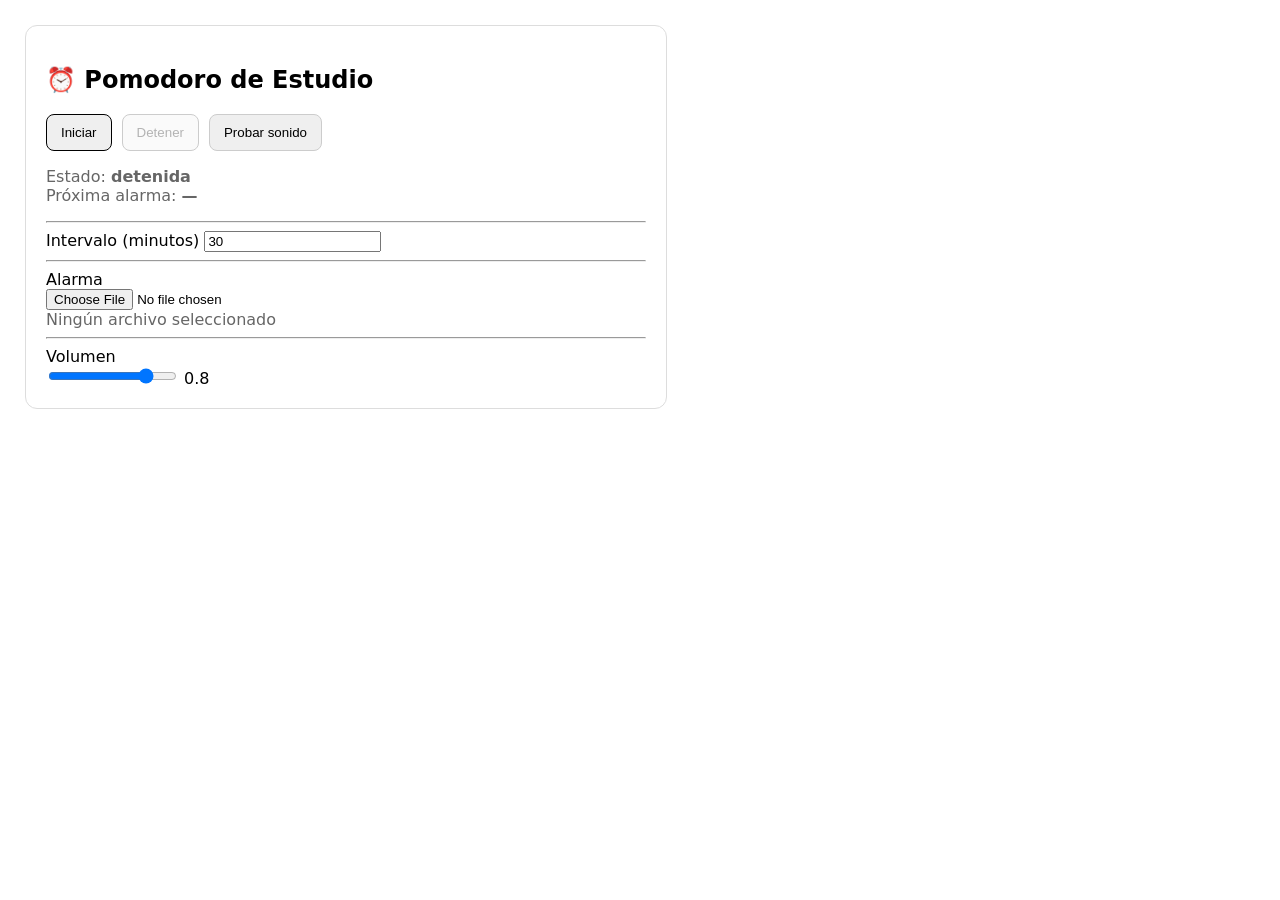
==== Pomoro.html @ c630a1e1 "Primer commit" ====
<!doctype html>
<html lang="es">
<head>
<meta charset="utf-8">
<title>Pomodoro de Estudio</title>

<style>
body{
font-family:system-ui;
margin:25px;
}

.card{
max-width:600px;
border:1px solid #ddd;
border-radius:12px;
padding:20px;
}

button{
padding:10px 14px;
border-radius:8px;
border:1px solid #ccc;
cursor:pointer;
}

.primary{
border-color:#000;
}

.row{
display:flex;
gap:10px;
flex-wrap:wrap;
}

.muted{
color:#666;
}

.mono{
font-family:monospace;
font-size:16px;
}
</style>
</head>

<body>

<div class="card">

<h2>⏰ Pomodoro de Estudio</h2>

<div class="row">
<button id="start" class="primary">Iniciar</button>
<button id="stop" disabled>Detener</button>
<button id="test">Probar sonido</button>
</div>

<p class="muted">
Estado: <strong id="status">detenida</strong>
<span id="countdownWrap" style="display:none">
 · faltan <strong id="countdown" class="mono">--:--</strong>
</span>
<br>
Próxima alarma: <strong id="next">—</strong>
</p>

<hr>

<label>Intervalo (minutos)</label>
<input id="mins" type="number" value="30" min="1">

<hr>

<label>Alarma</label><br>
<input id="file" type="file" accept="audio/*">

<div class="muted" id="fileLabel">Ningún archivo seleccionado</div>

<hr>

<label>Volumen</label><br>
<input id="vol" type="range" min="0" max="1" step="0.01" value="0.8">
<span id="volLabel">0.8</span>

</div>


<script>

let timer=null
let nextAlarm=null
let countdownTimer=null

let audioCtx=null
let gainNode=null
let decodedBuffer=null

const startBtn=document.getElementById("start")
const stopBtn=document.getElementById("stop")
const testBtn=document.getElementById("test")

const status=document.getElementById("status")
const next=document.getElementById("next")

const countdown=document.getElementById("countdown")
const countdownWrap=document.getElementById("countdownWrap")

const minsInput=document.getElementById("mins")

const fileInput=document.getElementById("file")
const fileLabel=document.getElementById("fileLabel")

const vol=document.getElementById("vol")
const volLabel=document.getElementById("volLabel")

function formatTime(date){
return date.toLocaleTimeString()
}

function pad(n){
return n.toString().padStart(2,"0")
}

function updateCountdown(){

if(!nextAlarm) return

let diff=nextAlarm-Date.now()

if(diff<0) diff=0

let sec=Math.ceil(diff/1000)

let m=Math.floor(sec/60)
let s=sec%60

countdown.textContent=pad(m)+":"+pad(s)

}

function startCountdown(){

stopCountdown()

countdownTimer=setInterval(updateCountdown,1000)

}

function stopCountdown(){

if(countdownTimer)
clearInterval(countdownTimer)

countdownTimer=null

}

async function unlockAudio(){

if(!audioCtx){

audioCtx=new AudioContext()

gainNode=audioCtx.createGain()

gainNode.connect(audioCtx.destination)

}

if(audioCtx.state==="suspended")
await audioCtx.resume()

}

function updateVolume(){

volLabel.textContent=vol.value

if(gainNode)
gainNode.gain.value=vol.value

}

async function decodeFile(file){

if(!audioCtx) return

const buf=await file.arrayBuffer()

decodedBuffer=await audioCtx.decodeAudioData(buf)

}

async function playSound(){

await unlockAudio()

updateVolume()

if(decodedBuffer){

let src=audioCtx.createBufferSource()

src.buffer=decodedBuffer

src.connect(gainNode)

src.start()

}else{

let osc=audioCtx.createOscillator()
let g=audioCtx.createGain()

osc.frequency.value=880

g.gain.value=0.12

osc.connect(g)
g.connect(gainNode)

osc.start()

setTimeout(()=>osc.stop(),700)

}

}

function minutesToMs(m){
return m*60000
}

function schedule(){

let mins=parseInt(minsInput.value)||30

let delay=minutesToMs(mins)

nextAlarm=Date.now()+delay

next.textContent=formatTime(new Date(nextAlarm))

startCountdown()

timer=setTimeout(async ()=>{

await playSound()

schedule()

},delay)

}

function start(){

stop()

schedule()

status.textContent="corriendo"

startBtn.disabled=true
stopBtn.disabled=false

countdownWrap.style.display="inline"

}

function stop(){

if(timer)
clearTimeout(timer)

timer=null

nextAlarm=null

stopCountdown()

status.textContent="detenida"

next.textContent="—"

countdownWrap.style.display="none"

startBtn.disabled=false
stopBtn.disabled=true

}

startBtn.onclick=start

stopBtn.onclick=stop

testBtn.onclick=playSound

minsInput.onchange=()=>{
if(timer) start()
}

vol.oninput=updateVolume

fileInput.onchange=async ()=>{

let f=fileInput.files[0]

if(!f){

decodedBuffer=null
fileLabel.textContent="Ningún archivo seleccionado"

return
}

fileLabel.textContent=f.name

await unlockAudio()

await decodeFile(f)

}

updateVolume()

</script>

</body>
</html>
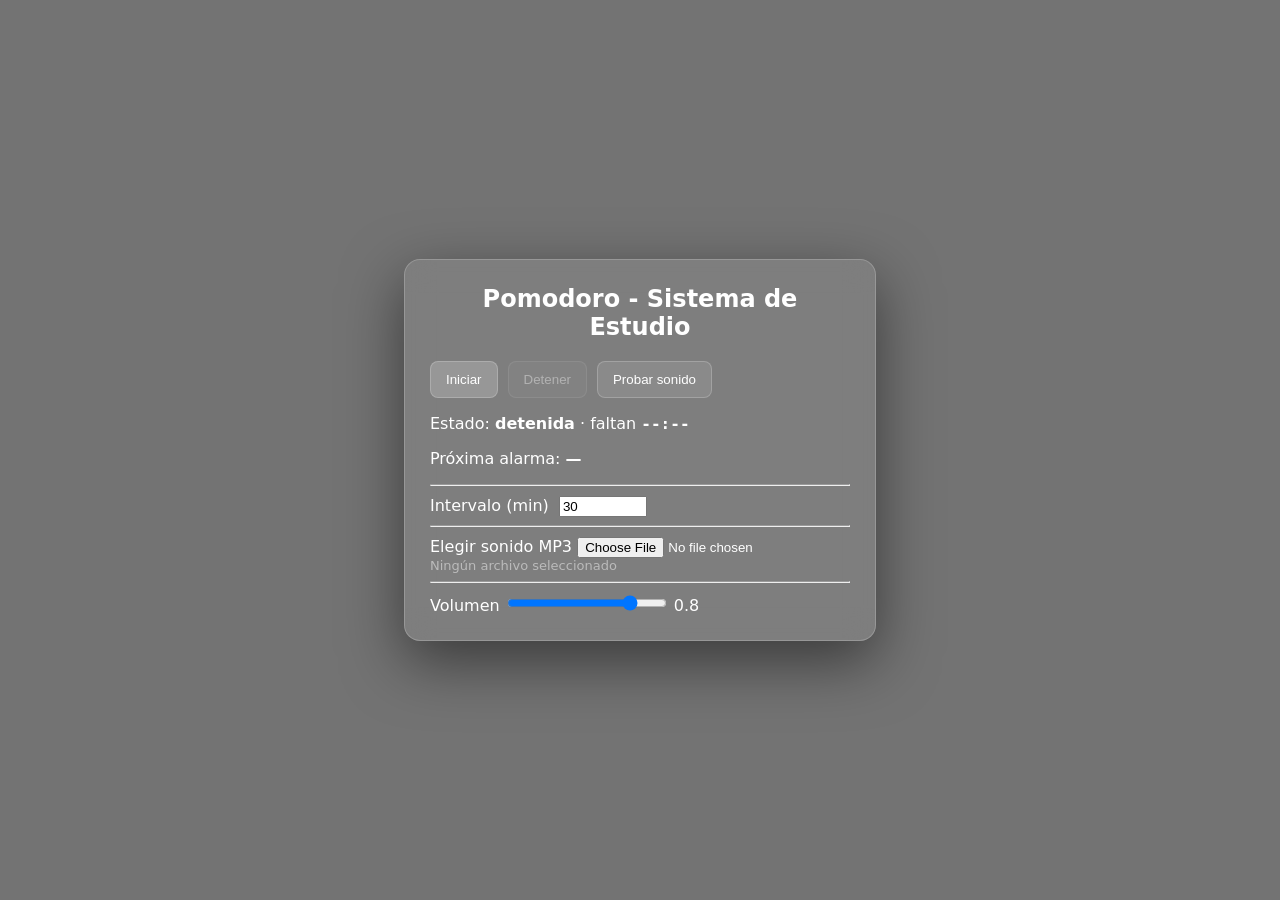
==== commit 0e75c0b2: "Segunda version" ====
--- a/Pomoro.html
+++ b/Pomoro.html
@@ -1,90 +1,92 @@
 <!doctype html>
 <html lang="es">
+
 <head>
 <meta charset="utf-8">
-<title>Pomodoro de Estudio</title>
-
-<style>
-body{
-font-family:system-ui;
-margin:25px;
-}
-
-.card{
-max-width:600px;
-border:1px solid #ddd;
-border-radius:12px;
-padding:20px;
-}
-
-button{
-padding:10px 14px;
-border-radius:8px;
-border:1px solid #ccc;
-cursor:pointer;
-}
-
-.primary{
-border-color:#000;
-}
-
-.row{
-display:flex;
-gap:10px;
-flex-wrap:wrap;
-}
-
-.muted{
-color:#666;
-}
-
-.mono{
-font-family:monospace;
-font-size:16px;
-}
-</style>
+<title>Pomodoro</title>
+
+<link rel="stylesheet" href="estilos.css">
+
 </head>
 
+
 <body>
 
 <div class="card">
 
-<h2>⏰ Pomodoro de Estudio</h2>
-
-<div class="row">
+<h2><center>Pomodoro - Sistema de Estudio</center></h2>
+
+<div class="controls">
+
 <button id="start" class="primary">Iniciar</button>
 <button id="stop" disabled>Detener</button>
 <button id="test">Probar sonido</button>
-</div>
-
-<p class="muted">
-Estado: <strong id="status">detenida</strong>
-<span id="countdownWrap" style="display:none">
- · faltan <strong id="countdown" class="mono">--:--</strong>
+
+</div>
+
+
+<div class="status">
+
+<p>
+Estado:
+<strong id="status">detenida</strong>
+
+<span id="countdownWrap">
+ · faltan
+ <strong id="countdown">--:--</strong>
 </span>
-<br>
-Próxima alarma: <strong id="next">—</strong>
 </p>
 
+<p>
+Próxima alarma:
+<strong id="next">—</strong>
+</p>
+
+</div>
+
+
 <hr>
 
-<label>Intervalo (minutos)</label>
+
+<div class="settings">
+
+<label>Intervalo (min)</label>
 <input id="mins" type="number" value="30" min="1">
 
+</div>
+
+
 <hr>
 
-<label>Alarma</label><br>
+
+<div class="settings">
+
+<label>Elegir sonido MP3</label>
 <input id="file" type="file" accept="audio/*">
 
-<div class="muted" id="fileLabel">Ningún archivo seleccionado</div>
+<div class="muted" id="fileLabel">
+Ningún archivo seleccionado
+</div>
+
+</div>
+
 
 <hr>
 
-<label>Volumen</label><br>
+
+<div class="settings">
+
+<label>Volumen</label>
+
 <input id="vol" type="range" min="0" max="1" step="0.01" value="0.8">
+
 <span id="volLabel">0.8</span>
 
 </div>
+
+
+</div>
+
 
 
 <script>
@@ -293,9 +295,7 @@
 }
 
 startBtn.onclick=start
-
 stopBtn.onclick=stop
-
 testBtn.onclick=playSound
 
 minsInput.onchange=()=>{
--- a/estilos.css
+++ b/estilos.css
@@ -0,0 +1,138 @@
+body{
+
+font-family:system-ui;
+
+margin:0;
+
+min-height:100vh;
+
+display:flex;
+
+align-items:center;
+
+justify-content:center;
+
+/* imagen de fondo */
+
+background-image:
+linear-gradient(rgba(0,0,0,0.55), rgba(0,0,0,0.55)),
+url("fondo.jpg");
+
+background-size:cover;
+background-position:center;
+background-repeat:no-repeat;
+
+color:white;
+
+}
+
+
+.card{
+
+width:420px;
+
+padding:25px;
+
+border-radius:16px;
+
+background:rgba(255,255,255,0.08);
+
+border:1px solid rgba(255,255,255,0.2);
+
+backdrop-filter:blur(15px);
+
+box-shadow:0 20px 60px rgba(0,0,0,0.5);
+
+}
+
+
+h2{
+
+margin-top:0;
+
+}
+
+
+.controls{
+
+display:flex;
+
+gap:10px;
+
+margin-bottom:10px;
+
+}
+
+
+button{
+
+padding:10px 15px;
+
+border-radius:8px;
+
+border:1px solid rgba(255,255,255,0.2);
+
+background:rgba(255,255,255,0.1);
+
+color:white;
+
+cursor:pointer;
+
+}
+
+
+button.primary{
+
+background:rgba(255,255,255,0.2);
+
+}
+
+
+button:disabled{
+
+opacity:0.4;
+
+cursor:not-allowed;
+
+}
+
+
+.settings{
+
+margin-top:10px;
+
+}
+
+
+.muted{
+
+font-size:13px;
+
+color:#bbb;
+
+}
+
+
+input[type="number"]{
+
+width:80px;
+
+margin-left:5px;
+
+}
+
+
+input[type="range"]{
+
+width:160px;
+
+}
+
+
+#countdown{
+
+font-family:monospace;
+
+font-size:16px;
+
+}
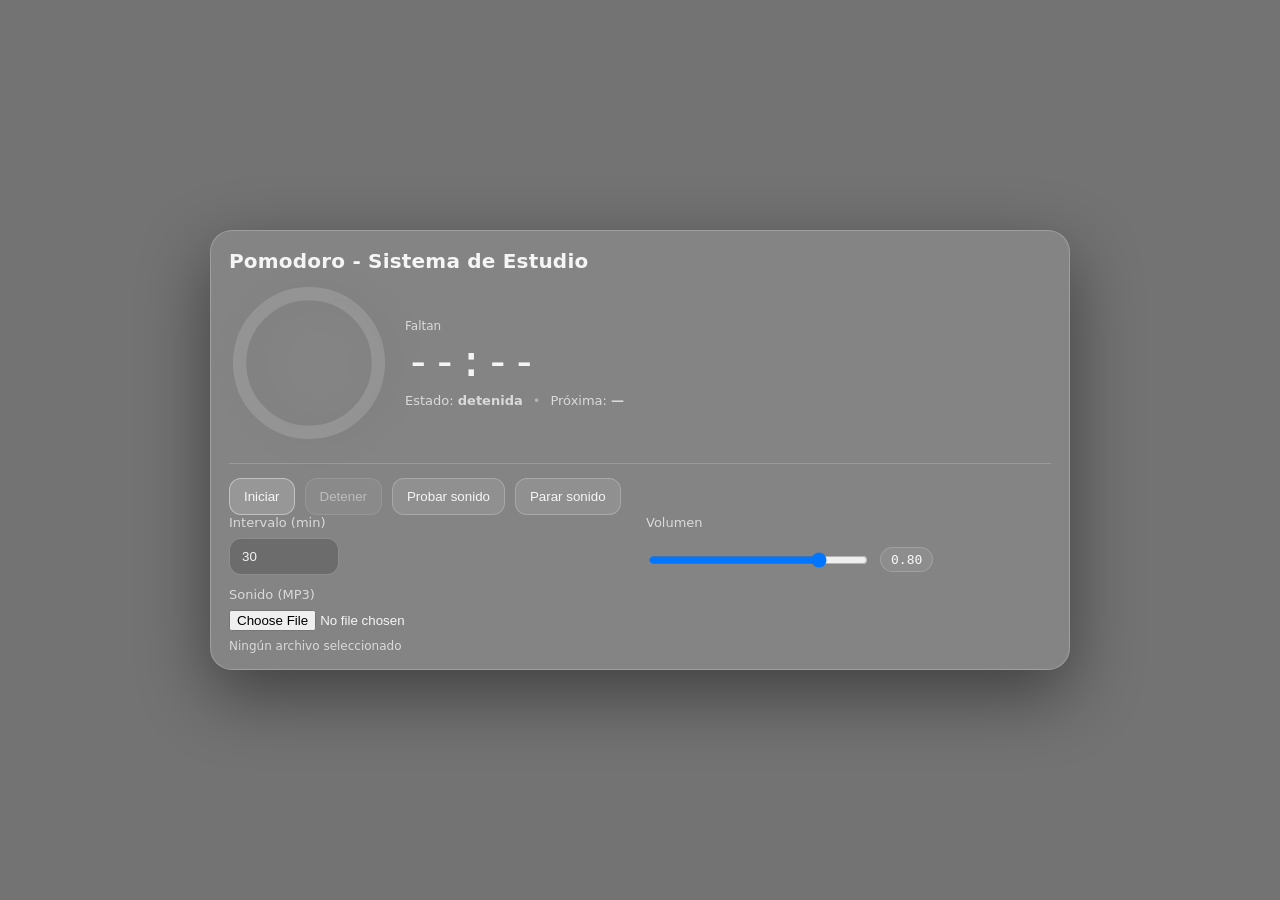
==== commit 58ce2fee: "Tercera version" ====
--- a/Pomoro.html
+++ b/Pomoro.html
@@ -1,332 +1,80 @@
 <!doctype html>
 <html lang="es">
-
 <head>
-<meta charset="utf-8">
-<title>Pomodoro</title>
-
-<link rel="stylesheet" href="estilos.css">
-
+  <meta charset="utf-8">
+  <meta name="viewport" content="width=device-width,initial-scale=1">
+  <title>Pomodoro</title>
+  <link rel="stylesheet" href="estilos.css">
 </head>
 
+<body>
+  <main class="app">
+    <section class="card">
+      <header class="header">
+        <h1>Pomodoro - Sistema de Estudio</h1>
+        
+      </header>
 
-<body>
+      <section class="timer">
+        <div class="ring" aria-hidden="true">
+          <svg viewBox="0 0 120 120">
+            <circle class="track" cx="60" cy="60" r="52"></circle>
+            <circle class="progress" cx="60" cy="60" r="52"></circle>
+          </svg>
+        </div>
 
-<div class="card">
+        <div class="time">
+          <div class="label">Faltan</div>
+          <div id="countdown" class="value">--:--</div>
+          <div class="meta">
+            <span>Estado: <strong id="status">detenida</strong></span>
+            <span class="dot">•</span>
+            <span>Próxima: <strong id="next">—</strong></span>
+          </div>
+        </div>
+      </section>
 
-<h2><center>Pomodoro - Sistema de Estudio</center></h2>
+      <hr>
 
-<div class="controls">
+      <section class="controls">
 
 <button id="start" class="primary">Iniciar</button>
+
 <button id="stop" disabled>Detener</button>
+
 <button id="test">Probar sonido</button>
 
-</div>
+<button id="stopSound">Parar sonido</button>
 
+</section>
 
-<div class="status">
+      <section class="settings">
+        <div class="row">
+          <label class="field">
+            <span>Intervalo (min)</span>
+            <input id="mins" type="number" min="1" value="30">
+          </label>
 
-<p>
-Estado:
-<strong id="status">detenida</strong>
+          <label class="field">
+            <span>Volumen</span>
+            <div class="inline">
+              <input id="vol" type="range" min="0" max="1" step="0.01" value="0.8">
+              <span id="volLabel" class="pill">0.80</span>
+            </div>
+          </label>
+        </div>
 
-<span id="countdownWrap">
- · faltan
- <strong id="countdown">--:--</strong>
-</span>
-</p>
+        <div class="row">
+          <label class="field file">
+            <span>Sonido (MP3)</span>
+            <input id="file" type="file" accept="audio/*">
+            <span id="fileLabel" class="hint">Ningún archivo seleccionado</span>
+          </label>
+        </div>
+      </section>
+    </section>
+  </main>
 
-<p>
-Próxima alarma:
-<strong id="next">—</strong>
-</p>
-
-</div>
-
-
-<hr>
-
-
-<div class="settings">
-
-<label>Intervalo (min)</label>
-<input id="mins" type="number" value="30" min="1">
-
-</div>
-
-
-<hr>
-
-
-<div class="settings">
-
-<label>Elegir sonido MP3</label>
-<input id="file" type="file" accept="audio/*">
-
-<div class="muted" id="fileLabel">
-Ningún archivo seleccionado
-</div>
-
-</div>
-
-
-<hr>
-
-
-<div class="settings">
-
-<label>Volumen</label>
-
-<input id="vol" type="range" min="0" max="1" step="0.01" value="0.8">
-
-<span id="volLabel">0.8</span>
-
-</div>
-
-
-</div>
-
-
-
-<script>
-
-let timer=null
-let nextAlarm=null
-let countdownTimer=null
-
-let audioCtx=null
-let gainNode=null
-let decodedBuffer=null
-
-const startBtn=document.getElementById("start")
-const stopBtn=document.getElementById("stop")
-const testBtn=document.getElementById("test")
-
-const status=document.getElementById("status")
-const next=document.getElementById("next")
-
-const countdown=document.getElementById("countdown")
-const countdownWrap=document.getElementById("countdownWrap")
-
-const minsInput=document.getElementById("mins")
-
-const fileInput=document.getElementById("file")
-const fileLabel=document.getElementById("fileLabel")
-
-const vol=document.getElementById("vol")
-const volLabel=document.getElementById("volLabel")
-
-function formatTime(date){
-return date.toLocaleTimeString()
-}
-
-function pad(n){
-return n.toString().padStart(2,"0")
-}
-
-function updateCountdown(){
-
-if(!nextAlarm) return
-
-let diff=nextAlarm-Date.now()
-
-if(diff<0) diff=0
-
-let sec=Math.ceil(diff/1000)
-
-let m=Math.floor(sec/60)
-let s=sec%60
-
-countdown.textContent=pad(m)+":"+pad(s)
-
-}
-
-function startCountdown(){
-
-stopCountdown()
-
-countdownTimer=setInterval(updateCountdown,1000)
-
-}
-
-function stopCountdown(){
-
-if(countdownTimer)
-clearInterval(countdownTimer)
-
-countdownTimer=null
-
-}
-
-async function unlockAudio(){
-
-if(!audioCtx){
-
-audioCtx=new AudioContext()
-
-gainNode=audioCtx.createGain()
-
-gainNode.connect(audioCtx.destination)
-
-}
-
-if(audioCtx.state==="suspended")
-await audioCtx.resume()
-
-}
-
-function updateVolume(){
-
-volLabel.textContent=vol.value
-
-if(gainNode)
-gainNode.gain.value=vol.value
-
-}
-
-async function decodeFile(file){
-
-if(!audioCtx) return
-
-const buf=await file.arrayBuffer()
-
-decodedBuffer=await audioCtx.decodeAudioData(buf)
-
-}
-
-async function playSound(){
-
-await unlockAudio()
-
-updateVolume()
-
-if(decodedBuffer){
-
-let src=audioCtx.createBufferSource()
-
-src.buffer=decodedBuffer
-
-src.connect(gainNode)
-
-src.start()
-
-}else{
-
-let osc=audioCtx.createOscillator()
-let g=audioCtx.createGain()
-
-osc.frequency.value=880
-
-g.gain.value=0.12
-
-osc.connect(g)
-g.connect(gainNode)
-
-osc.start()
-
-setTimeout(()=>osc.stop(),700)
-
-}
-
-}
-
-function minutesToMs(m){
-return m*60000
-}
-
-function schedule(){
-
-let mins=parseInt(minsInput.value)||30
-
-let delay=minutesToMs(mins)
-
-nextAlarm=Date.now()+delay
-
-next.textContent=formatTime(new Date(nextAlarm))
-
-startCountdown()
-
-timer=setTimeout(async ()=>{
-
-await playSound()
-
-schedule()
-
-},delay)
-
-}
-
-function start(){
-
-stop()
-
-schedule()
-
-status.textContent="corriendo"
-
-startBtn.disabled=true
-stopBtn.disabled=false
-
-countdownWrap.style.display="inline"
-
-}
-
-function stop(){
-
-if(timer)
-clearTimeout(timer)
-
-timer=null
-
-nextAlarm=null
-
-stopCountdown()
-
-status.textContent="detenida"
-
-next.textContent="—"
-
-countdownWrap.style.display="none"
-
-startBtn.disabled=false
-stopBtn.disabled=true
-
-}
-
-startBtn.onclick=start
-stopBtn.onclick=stop
-testBtn.onclick=playSound
-
-minsInput.onchange=()=>{
-if(timer) start()
-}
-
-vol.oninput=updateVolume
-
-fileInput.onchange=async ()=>{
-
-let f=fileInput.files[0]
-
-if(!f){
-
-decodedBuffer=null
-fileLabel.textContent="Ningún archivo seleccionado"
-
-return
-}
-
-fileLabel.textContent=f.name
-
-await unlockAudio()
-
-await decodeFile(f)
-
-}
-
-updateVolume()
-
-</script>
-
+  <script src="script.js"></script>
 </body>
 </html>
--- a/estilos.css
+++ b/estilos.css
@@ -1,138 +1,242 @@
+:root{
+  --bg1:#0b1020;
+  --bg2:#142a3a;
+
+  --glass: rgba(255,255,255,.12);
+  --glass2: rgba(255,255,255,.08);
+  --border: rgba(255,255,255,.22);
+
+  --text: rgba(255,255,255,.92);
+  --muted: rgba(255,255,255,.70);
+
+  --shadow: 0 24px 70px rgba(0,0,0,.45);
+}
+
+*{ box-sizing:border-box; }
+
 body{
-
-font-family:system-ui;
-
-margin:0;
-
-min-height:100vh;
-
-display:flex;
-
-align-items:center;
-
-justify-content:center;
-
-/* imagen de fondo */
-
-background-image:
-linear-gradient(rgba(0,0,0,0.55), rgba(0,0,0,0.55)),
-url("fondo.jpg");
-
-background-size:cover;
-background-position:center;
-background-repeat:no-repeat;
-
-color:white;
-
-}
-
+  margin:0;
+  min-height:100vh;
+  display:grid;
+  place-items:center;
+  padding:24px;
+  font-family: system-ui, Arial, sans-serif;
+  color: var(--text);
+
+  background:
+    radial-gradient(900px 500px at 20% 20%, rgba(255,255,255,.10), transparent 60%),
+    radial-gradient(800px 450px at 85% 75%, rgba(255,255,255,.08), transparent 60%),
+    linear-gradient(135deg, var(--bg1), var(--bg2));
+}
+
+
+body{
+  background-image:
+    linear-gradient(rgba(0,0,0,0.55), rgba(0,0,0,0.55)),
+    url("fondo.jpg");
+  background-size: cover;
+  background-position: center;
+  background-repeat: no-repeat;
+  background-attachment: fixed;
+}
+
+
+.app{
+  width: min(860px, 100%);
+}
 
 .card{
-
-width:420px;
-
-padding:25px;
-
-border-radius:16px;
-
-background:rgba(255,255,255,0.08);
-
-border:1px solid rgba(255,255,255,0.2);
-
-backdrop-filter:blur(15px);
-
-box-shadow:0 20px 60px rgba(0,0,0,0.5);
-
-}
-
-
-h2{
-
-margin-top:0;
-
-}
-
+  background: var(--glass);
+  border: 1px solid var(--border);
+  border-radius: 22px;
+  padding: 18px 18px 16px;
+  box-shadow: var(--shadow);
+  backdrop-filter: blur(14px) saturate(160%);
+  -webkit-backdrop-filter: blur(14px) saturate(160%);
+}
+
+.header h1{
+  margin: 0;
+  font-size: 20px;
+  letter-spacing: .2px;
+}
+
+.sub{
+  margin: 6px 0 0;
+  color: var(--muted);
+  font-size: 13px;
+}
+
+hr{
+  border: none;
+  height: 1px;
+  background: rgba(255,255,255,.18);
+  margin: 14px 0;
+}
+
+.timer{
+  display: grid;
+  grid-template-columns: 160px 1fr;
+  gap: 16px;
+  align-items: center;
+  padding: 10px 0 6px;
+}
+
+@media (max-width: 520px){
+  .timer{ grid-template-columns: 1fr; justify-items:center; text-align:center; }
+}
+
+.ring{
+  width: 160px;
+  height: 160px;
+  position: relative;
+}
+
+.ring svg{
+  width: 100%;
+  height: 100%;
+  transform: rotate(-90deg);
+  filter: drop-shadow(0 10px 18px rgba(0,0,0,.35));
+}
+
+.track{
+  fill: none;
+  stroke: rgba(255,255,255,.14);
+  stroke-width: 10;
+}
+
+.progress{
+  fill: none;
+  stroke: rgba(255,255,255,.85);
+  stroke-width: 10;
+  stroke-linecap: round;
+
+  /* estos se setean en JS */
+  stroke-dasharray: 0;
+  stroke-dashoffset: 0;
+
+  transition: stroke-dashoffset 150ms linear;
+}
+
+.time .label{
+  color: var(--muted);
+  font-size: 12px;
+  margin-bottom: 6px;
+}
+
+.time .value{
+  font-variant-numeric: tabular-nums;
+  font-family: ui-monospace, SFMono-Regular, Menlo, Consolas, monospace;
+  font-size: 44px;
+  line-height: 1;
+}
+
+.meta{
+  margin-top: 10px;
+  color: var(--muted);
+  font-size: 13px;
+  display: flex;
+  gap: 10px;
+  flex-wrap: wrap;
+  align-items: center;
+}
+
+.dot{ opacity: .55; }
 
 .controls{
-
-display:flex;
-
-gap:10px;
-
-margin-bottom:10px;
-
-}
-
+  display:flex;
+  gap:10px;
+  flex-wrap:wrap;
+}
 
 button{
-
-padding:10px 15px;
-
-border-radius:8px;
-
-border:1px solid rgba(255,255,255,0.2);
-
-background:rgba(255,255,255,0.1);
-
-color:white;
-
-cursor:pointer;
-
-}
-
+  padding: 10px 14px;
+  border-radius: 12px;
+  border: 1px solid rgba(255,255,255,.22);
+  background: rgba(255,255,255,.10);
+  color: var(--text);
+  cursor: pointer;
+  transition: transform 120ms ease, background 120ms ease, border-color 120ms ease;
+}
+
+button:hover{
+  transform: translateY(-1px);
+  background: rgba(255,255,255,.14);
+  border-color: rgba(255,255,255,.30);
+}
+
+button:disabled{
+  opacity:.5;
+  cursor:not-allowed;
+  transform:none;
+}
 
 button.primary{
-
-background:rgba(255,255,255,0.2);
-
-}
-
-
-button:disabled{
-
-opacity:0.4;
-
-cursor:not-allowed;
-
-}
-
+  background: rgba(255,255,255,.16);
+  border-color: rgba(255,255,255,.40);
+}
 
 .settings{
-
-margin-top:10px;
-
-}
-
-
-.muted{
-
-font-size:13px;
-
-color:#bbb;
-
-}
-
-
-input[type="number"]{
-
-width:80px;
-
-margin-left:5px;
-
-}
-
-
-input[type="range"]{
-
-width:160px;
-
-}
-
-
-#countdown{
-
-font-family:monospace;
-
-font-size:16px;
-
+  display:grid;
+  gap: 12px;
+}
+
+.row{
+  display:grid;
+  grid-template-columns: 1fr 1fr;
+  gap: 12px;
+}
+
+@media (max-width: 700px){
+  .row{ grid-template-columns: 1fr; }
+}
+
+.field{
+  display:grid;
+  gap: 8px;
+  color: var(--muted);
+  font-size: 13px;
+}
+
+.field input[type="number"]{
+  width: 110px;
+  padding: 10px 12px;
+  border-radius: 12px;
+  border: 1px solid rgba(255,255,255,.22);
+  background: rgba(0,0,0,.18);
+  color: var(--text);
+  outline: none;
+}
+
+.field input[type="number"]:focus{
+  border-color: rgba(255,255,255,.40);
+}
+
+.inline{
+  display:flex;
+  align-items:center;
+  gap:10px;
+}
+
+.field input[type="range"]{
+  width: 220px;
+}
+
+.pill{
+  padding: 4px 10px;
+  border-radius: 999px;
+  border: 1px solid rgba(255,255,255,.18);
+  background: rgba(255,255,255,.08);
+  color: var(--text);
+  font-variant-numeric: tabular-nums;
+  font-family: ui-monospace, SFMono-Regular, Menlo, Consolas, monospace;
+}
+
+.field.file input[type="file"]{
+  color: var(--text);
+}
+
+.hint{
+  color: var(--muted);
+  font-size: 12px;
 }
